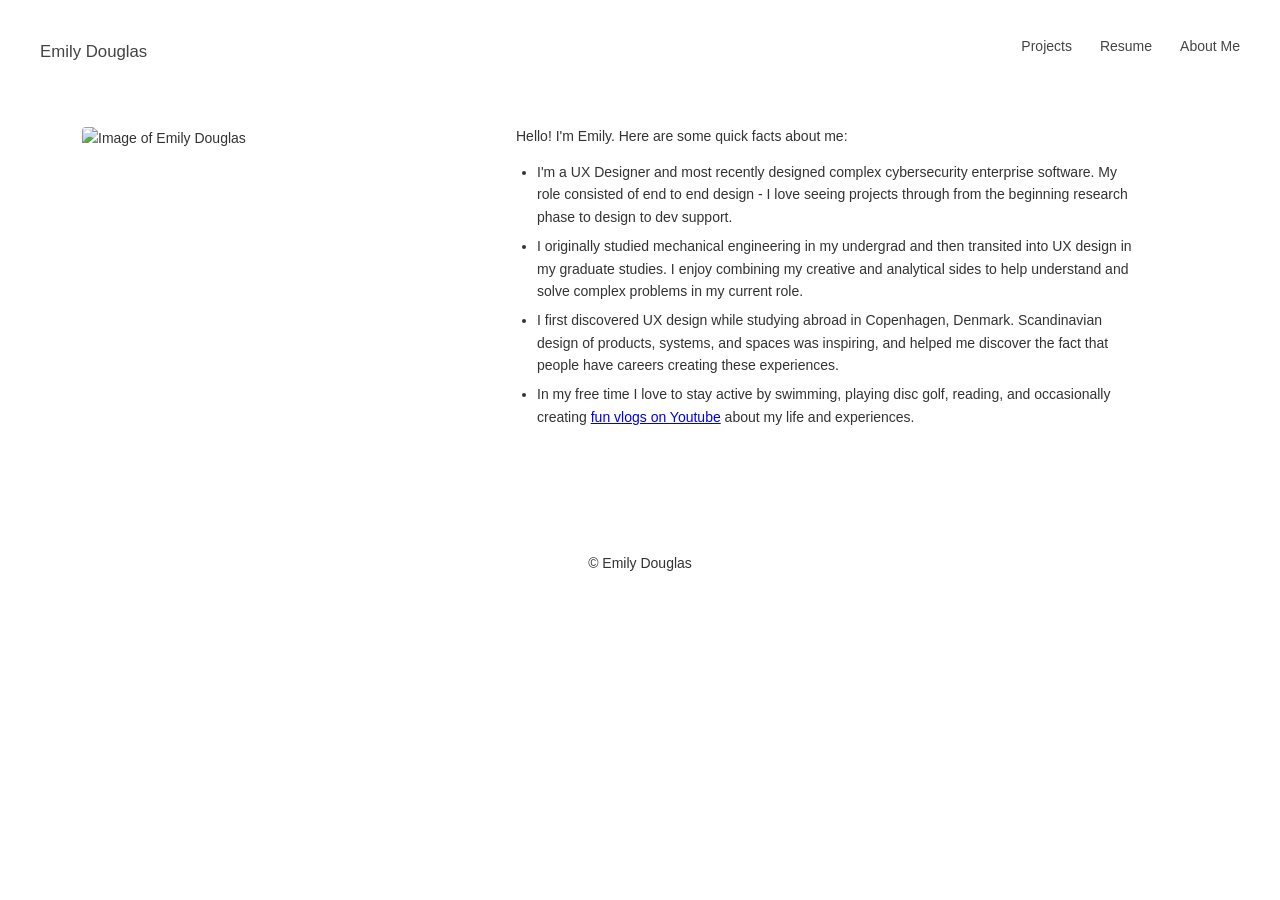
==== about.html @ 1bb5a15a "Add files via upload pages" ====
<!DOCTYPE html>
<html lang="en">
<head>
    <meta charset="UTF-8">
    <meta name="viewport" content="width=device-width, initial-scale=1.0">
    <title>Page title</title>
    <link rel="stylesheet" href="styles.css">
    <link rel="icon" type="image/svg+xml" href="/images/Favicon.svg">

</head>
<body>
    <header>
        <nav>
            <h4><a href="index.html">Emily Douglas</a></h4>
            <ul>
                <li><a href="index.html">Projects</a></li>
                <li><a href="resume.pdf" target="_blank">Resume</a></li>
                <li><a href="about.html">About Me</a></li>
                
            </ul>
        </nav>
    </header>

    <main>
        <section class="project-detail">
            <div class="project-detail-grid">
                <div class="project-detail-copy">
                    <figure>
                        <img src="/images/Profile picture.jpg" alt="Image of Emily Douglas">
                    </figure>
            
                </div>
                <div>
                    <p>Hello! I'm Emily. Here are some quick facts about me:</p>
                    <ul>
                        <li>I'm a UX Designer and most recently designed complex cybersecurity enterprise software. My role consisted of end to end design - I love seeing projects through from the beginning research phase to design to dev support.</li>
                        <li>I originally studied mechanical engineering in my undergrad and then transited into UX design in my graduate studies. I enjoy combining my creative and analytical sides to help understand and solve complex problems in my current role.</li>
                        <li>I first discovered UX design while studying abroad in Copenhagen, Denmark. Scandinavian design of products, systems, and spaces was inspiring, and helped me discover the fact that people have careers creating these experiences. </li>
                        <li>In my free time I love to stay active by swimming, playing disc golf, reading, and occasionally creating <a href="https://www.youtube.com/@emilydouglas37">fun vlogs on Youtube</a> about my life and experiences.</li>
                    </ul>
                </div>
            </div>
        </section>
    </main>

    <footer>
        <p>&copy; Emily Douglas</p>
    </footer>
</body>
</html>
---- styles.css ----
html {
  font-size: 14px;
}


body {
    font-family: "Geist", sans-serif;
    font-variation-settings: "wght" 300;
    margin: 0;
    padding: 0;
    line-height: 1.6;
    color: #333; 
}

h1 {
    font-size: 2.5rem;
    font-weight: 600;
    margin: 1.5rem 0 1rem 0;
    line-height: 1.2;
}

h2 {
    font-size: 2rem;
    font-weight: 600;
    margin: 0rem 0 1rem 0;
    line-height: 1.3;
}

h3 {
    font-size: 1.5rem;
    font-weight: 500;
    margin: 1.2rem 0 0.8rem 0;
    line-height: 1.4;
}

h4 {
    font-size: 1.2rem;
    font-weight: 500;
    margin: 1rem 0 0.6rem 0;
    line-height: 1.25;
}

p {
    font-size: 1rem;
    font-weight: 400;
    margin: 0 0 1rem 0;
    line-height: 1.4;
    text-align: justify;
}


header {
    font-family: "Geist", sans-serif;
    font-variation-settings: "wght" 300;
    background-color: #fff;
    padding: 1rem;
    /*box-shadow: 0 2px 4px rgba(0,0,0,0.05);*/
    position: sticky;
    align-content: center;
    top: 0;
    z-index: 100;
}

nav {
    display: flex;
    justify-content: space-between;
    align-items: center;
    margin: 1rem auto;
    padding: 0 2 rem;
    max-width: 1200px;
}

nav h1 {
    margin: 0;
}

nav ul {
    list-style: none;
    justify-content: center;
    display: flex;
    gap: 2rem;
    margin: 0;
    padding: 0;
}

nav a {
    text-decoration: none;
    color: #444444;
}

nav a:hover {
    color: #000;
}

main {
    max-width: 1200px;
    margin: 0 auto;
    padding: 2rem 1rem;
}

.hero {
    text-align: center;
    padding: 2rem 0;
    display: flex;
    flex-direction: column;
    justify-content: center;
    align-items: center;
    /* min-height: 50vh; */ 
}

.hero h2 {
    font-size: 3rem;
    margin-bottom: 1rem;
}

.hero p {
    font-size: 1.25rem;
    color: #444444;
    max-width: 500px;
    margin: 0 2rem;
    text-align: center;
}

.projects h3 {
    text-align: left;
    font-size: 2rem;
    margin-bottom: 2rem;
}

.project-grid {
    display: grid;
    grid-template-columns: repeat(2, 1fr);
    gap: 2rem;
    margin: 0 2rem;
}

.project-card {
    padding: 1.5rem;
    border-radius: 8px;
    text-align: left;
}

.project-card img {
    width: 100%;
    height: auto;
    border-radius: 8px 8px 0 0;
    margin-bottom: 1rem;
}

.project-card h4 {
    margin-top: 0;
}

.project-card a {
    color: #007bff;
    text-decoration: none;
}

.project-card a:hover {
    text-decoration: underline;
}

.card-link {
    text-decoration: none;
    color: inherit;
    display: block;
}

.card-link:hover .project-card img {
    transform: translateY(-5px);
    transition: all 0.3s ease;
}

.about, .contact {
    max-width: 800px;
    margin: 0 auto;
    text-align: center;
}

.about h2, .contact h2 {
    font-size: 2.5rem;
    margin-bottom: 1rem;
}

.links {
    display: flex;
    justify-content: center;
    gap: 2rem;
    margin-top: 2rem;
}

.links a {
    color: #007bff;
    text-decoration: none;
}

.links a:hover {
    text-decoration: underline;
}

footer {
    text-align: center;
    padding: 2rem;
    /*background-color: #f8f9fa;*/
    margin-top: 4rem;
    display:flex;
    justify-content: center;
}

.project-detail {
    margin: 0rem auto;
    max-width: 1200px;
    padding: 0;
}

.project-detail-grid {
    display: grid;
    grid-template-columns: 35% 1fr;
    gap: 2rem 4rem;
    align-items: start;
}

.project-detail-aside {
    /*border-left: 4px solid #007bff;*/
    padding-left: 0rem;
}

.project-detail-aside h2 {
    font-size: 2.75rem;
    margin-bottom: 0.5rem;
}

.project-detail-aside h3 {
    margin: 0rem;
    font-size: 1.5rem;
    font-weight: 600;
}

.project-detail-role {
    color: #666;
    font-weight: 300;
    margin-top: 1rem;
    line-height: 1.6;
}

.project-detail-disclaimer {
    font-size: 0.9rem;
    font-weight: 300;
    color: #666;
    font-style: italic;
    margin-top: 1rem;
}

.project-detail-copy p {
    font-size: 1.1rem;
    line-height: 1.7;
    margin-bottom: 1.5rem;
}

.project-detail-copy h3 {
    margin-top: 2rem;
    margin-bottom: 1rem;
    font-size: 1.75rem;
    
}

ul {
    list-style: disc;
    padding-left: 1.5rem;
    margin-bottom: 0 1.5rem 0 0;
    
    max-width: 600px;
}

li {
    margin-bottom: 0.5rem;
}

.project-detail-copy ul {
    list-style: disc;
    padding-left: 1.5rem;
    margin-bottom: 0 1.5rem 0 0;
    
    max-width: 600px;
}

.project-detail-copy figure {
    margin: 0 0;
    display: flex;
    flex-direction: column;
    align-items: center;
    justify-content: center;
}

.project-detail-copy img {
    width: 80%;
    max-width: 80%;
    height: auto;
    border-radius: 4px;
}

.project-detail-copy figcaption {
    margin-top: 0.5rem;
    margin-bottom: 1.5rem;
    font-size: 1rem;
    font-weight: 300;
    color: #6a6a6a;
    text-align: center;
    width: 80%;
}

@media (max-width: 768px) {
    .project-detail-grid {
        grid-template-columns: 1fr;
        row-gap: 2rem;
    }

    .project-detail-aside {
        border-left: none;
        padding-left: 0;
    }
}

.small-margin {
    margin-bottom: 0.5rem;
}
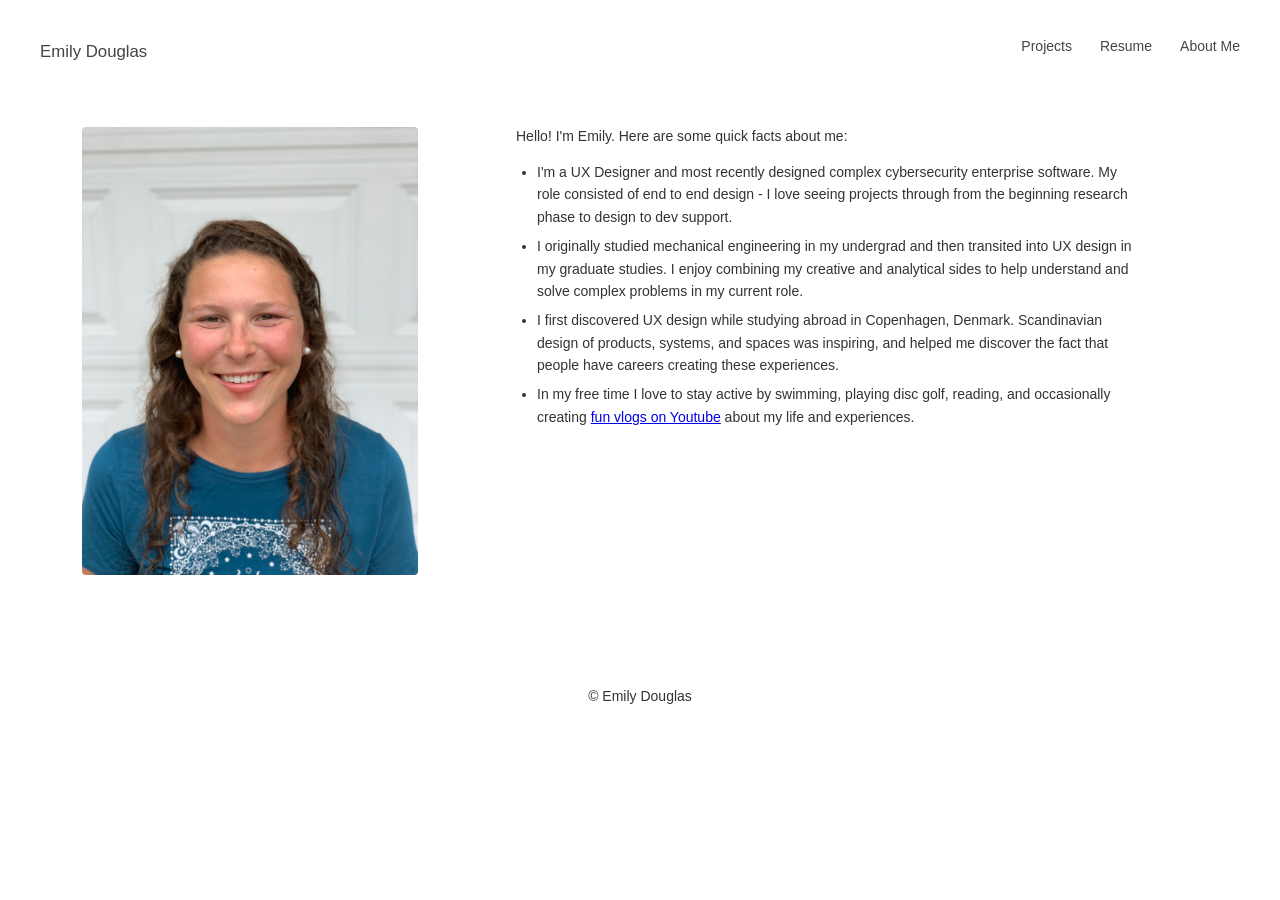
==== commit 1206ec04: "update image path" ====
--- a/about.html
+++ b/about.html
@@ -5,7 +5,7 @@
     <meta name="viewport" content="width=device-width, initial-scale=1.0">
     <title>Page title</title>
     <link rel="stylesheet" href="styles.css">
-    <link rel="icon" type="image/svg+xml" href="/images/Favicon.svg">
+    <link rel="icon" type="image/svg+xml" href="./images/Favicon.svg">
 
 </head>
 <body>
@@ -26,7 +26,7 @@
             <div class="project-detail-grid">
                 <div class="project-detail-copy">
                     <figure>
-                        <img src="/images/Profile picture.jpg" alt="Image of Emily Douglas">
+                        <img src="./images/Profile picture.jpg" alt="Image of Emily Douglas">
                     </figure>
             
                 </div>
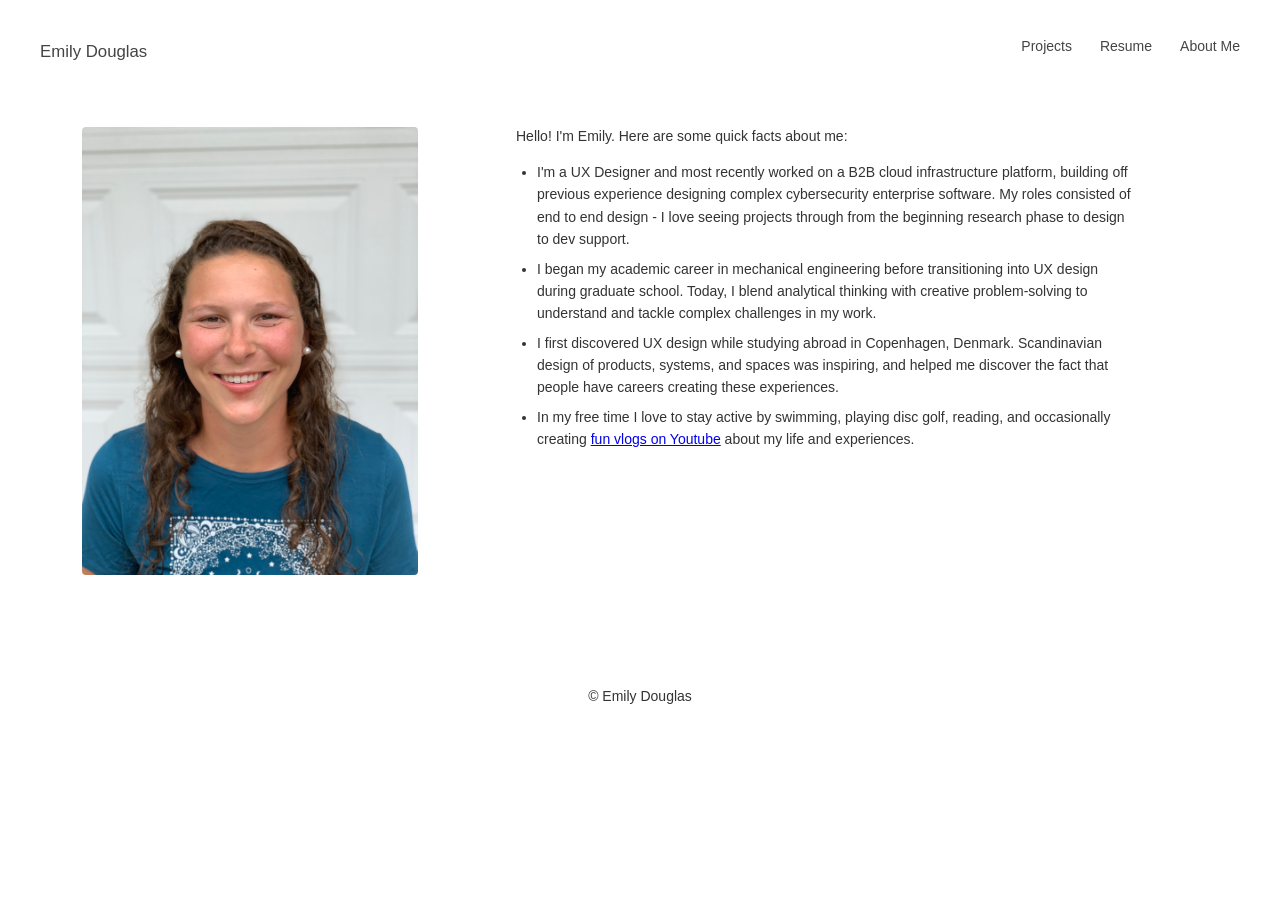
==== commit bfe45369: "updating images and scalers project" ====
--- a/about.html
+++ b/about.html
@@ -6,6 +6,7 @@
     <title>Page title</title>
     <link rel="stylesheet" href="styles.css">
     <link rel="icon" type="image/svg+xml" href="./images/Favicon.svg">
+
 
 </head>
 <body>
@@ -33,8 +34,9 @@
                 <div>
                     <p>Hello! I'm Emily. Here are some quick facts about me:</p>
                     <ul>
-                        <li>I'm a UX Designer and most recently designed complex cybersecurity enterprise software. My role consisted of end to end design - I love seeing projects through from the beginning research phase to design to dev support.</li>
-                        <li>I originally studied mechanical engineering in my undergrad and then transited into UX design in my graduate studies. I enjoy combining my creative and analytical sides to help understand and solve complex problems in my current role.</li>
+
+                        <li>I'm a UX Designer and most recently worked on a B2B cloud infrastructure platform, building off previous experience designing complex cybersecurity enterprise software. My roles consisted of end to end design - I love seeing projects through from the beginning research phase to design to dev support.</li>
+                        <li>I began my academic career in mechanical engineering before transitioning into UX design during graduate school. Today, I blend analytical thinking with creative problem-solving to understand and tackle complex challenges in my work.</li>
                         <li>I first discovered UX design while studying abroad in Copenhagen, Denmark. Scandinavian design of products, systems, and spaces was inspiring, and helped me discover the fact that people have careers creating these experiences. </li>
                         <li>In my free time I love to stay active by swimming, playing disc golf, reading, and occasionally creating <a href="https://www.youtube.com/@emilydouglas37">fun vlogs on Youtube</a> about my life and experiences.</li>
                     </ul>
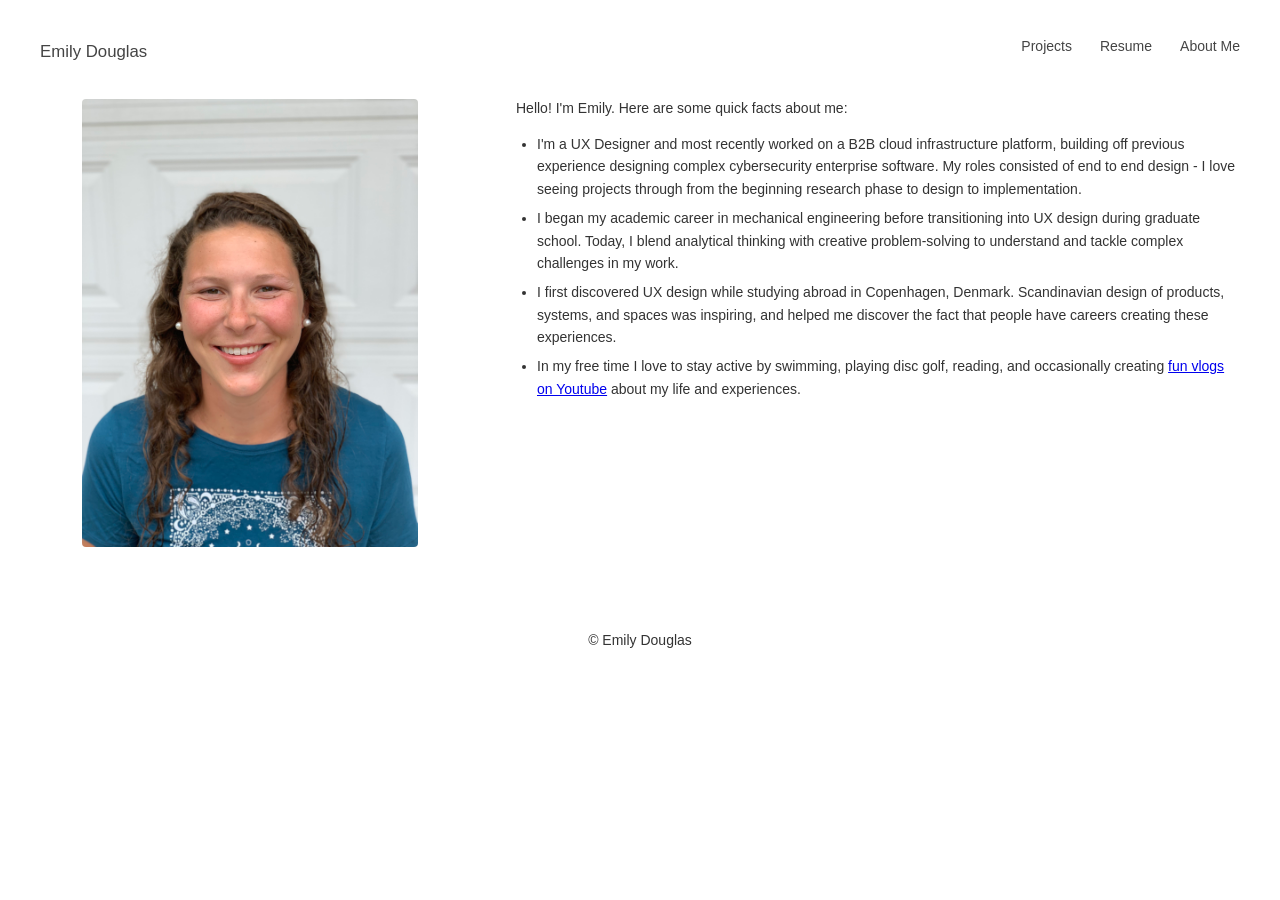
==== commit 10ecae7d: "footer update Co-authored-by: Copilot <copilot@github.com>" ====
--- a/about.html
+++ b/about.html
@@ -35,7 +35,7 @@
                     <p>Hello! I'm Emily. Here are some quick facts about me:</p>
                     <ul>
 
-                        <li>I'm a UX Designer and most recently worked on a B2B cloud infrastructure platform, building off previous experience designing complex cybersecurity enterprise software. My roles consisted of end to end design - I love seeing projects through from the beginning research phase to design to dev support.</li>
+                        <li>I'm a UX Designer and most recently worked on a B2B cloud infrastructure platform, building off previous experience designing complex cybersecurity enterprise software. My roles consisted of end to end design - I love seeing projects through from the beginning research phase to design to implementation.</li>
                         <li>I began my academic career in mechanical engineering before transitioning into UX design during graduate school. Today, I blend analytical thinking with creative problem-solving to understand and tackle complex challenges in my work.</li>
                         <li>I first discovered UX design while studying abroad in Copenhagen, Denmark. Scandinavian design of products, systems, and spaces was inspiring, and helped me discover the fact that people have careers creating these experiences. </li>
                         <li>In my free time I love to stay active by swimming, playing disc golf, reading, and occasionally creating <a href="https://www.youtube.com/@emilydouglas37">fun vlogs on Youtube</a> about my life and experiences.</li>
--- a/styles.css
+++ b/styles.css
@@ -13,7 +13,7 @@
 }
 
 h1 {
-    font-size: 2.5rem;
+    font-size: 3rem;
     font-weight: 600;
     margin: 1.5rem 0 1rem 0;
     line-height: 1.2;
@@ -95,12 +95,12 @@
 main {
     max-width: 1200px;
     margin: 0 auto;
-    padding: 2rem 1rem;
+    padding: 0rem 1rem;
 }
 
 .hero {
     text-align: center;
-    padding: 2rem 0;
+    padding: 2rem 2rem;
     display: flex;
     flex-direction: column;
     justify-content: center;
@@ -110,14 +110,22 @@
 
 .hero h2 {
     font-size: 3rem;
-    margin-bottom: 1rem;
+    margin-bottom: 2rem;
 }
 
 .hero p {
     font-size: 1.25rem;
     color: #444444;
+    max-width: 700px;
+    margin: 1rem 2rem 1rem 2rem;
+    text-align: center;
+}
+
+.hero p2 {
+    font-size: 0.95rem;
+    color: #303030;
     max-width: 500px;
-    margin: 0 2rem;
+    margin: 1rem 2rem 0rem 2rem;
     text-align: center;
 }
 
@@ -134,6 +142,14 @@
     margin: 0 2rem;
 }
 
+.project-grid p {
+    font-size: 1rem;
+    font-weight: 400;
+    margin: 0 0 1rem 0;
+    line-height: 1.4;
+    text-align: left;
+}
+
 .project-card {
     padding: 1.5rem;
     border-radius: 8px;
@@ -227,7 +243,7 @@
 
 .project-detail-aside h2 {
     font-size: 2.75rem;
-    margin-bottom: 0.5rem;
+    margin-bottom: 0rem;
 }
 
 .project-detail-aside h3 {
@@ -269,11 +285,12 @@
     padding-left: 1.5rem;
     margin-bottom: 0 1.5rem 0 0;
     
-    max-width: 600px;
+    
 }
 
 li {
     margin-bottom: 0.5rem;
+    font-size: 1 rem;
 }
 
 .project-detail-copy ul {
@@ -281,7 +298,7 @@
     padding-left: 1.5rem;
     margin-bottom: 0 1.5rem 0 0;
     
-    max-width: 600px;
+    
 }
 
 .project-detail-copy figure {
@@ -311,7 +328,8 @@
 
 @media (max-width: 768px) {
     .project-detail-grid {
-        grid-template-columns: 1fr;
+        grid-template-columns: repeat(auto-fit, minmax(250px, 1fr));
+        gap: 16px;
         row-gap: 2rem;
     }
 
@@ -323,4 +341,15 @@
 
 .small-margin {
     margin-bottom: 0.5rem;
-}+}
+
+.zoomable {
+  transition: transform 0.3s ease;
+  cursor: zoom-in;
+}
+.zoomable:focus {
+  transform: scale(2); /* Enlarges by 2x */
+  outline: none;
+  position: relative;
+  z-index: 10;
+}
